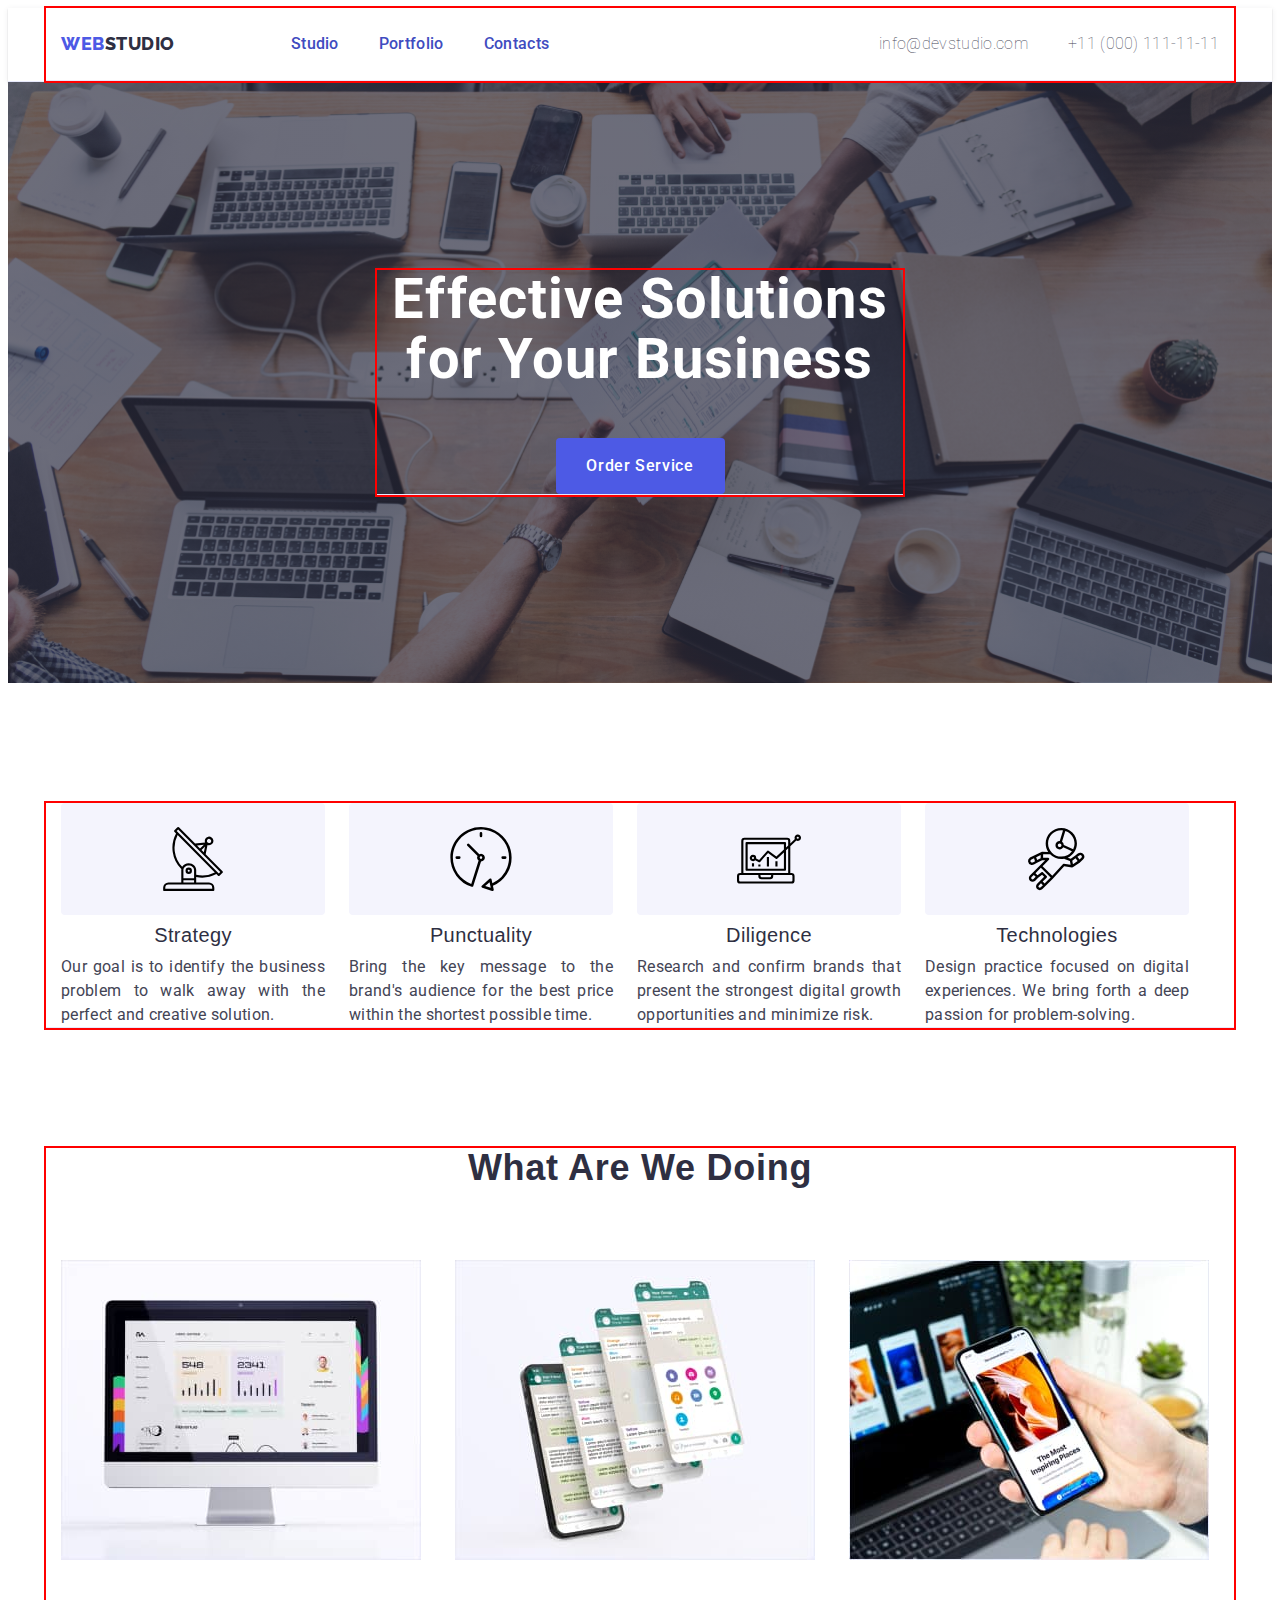
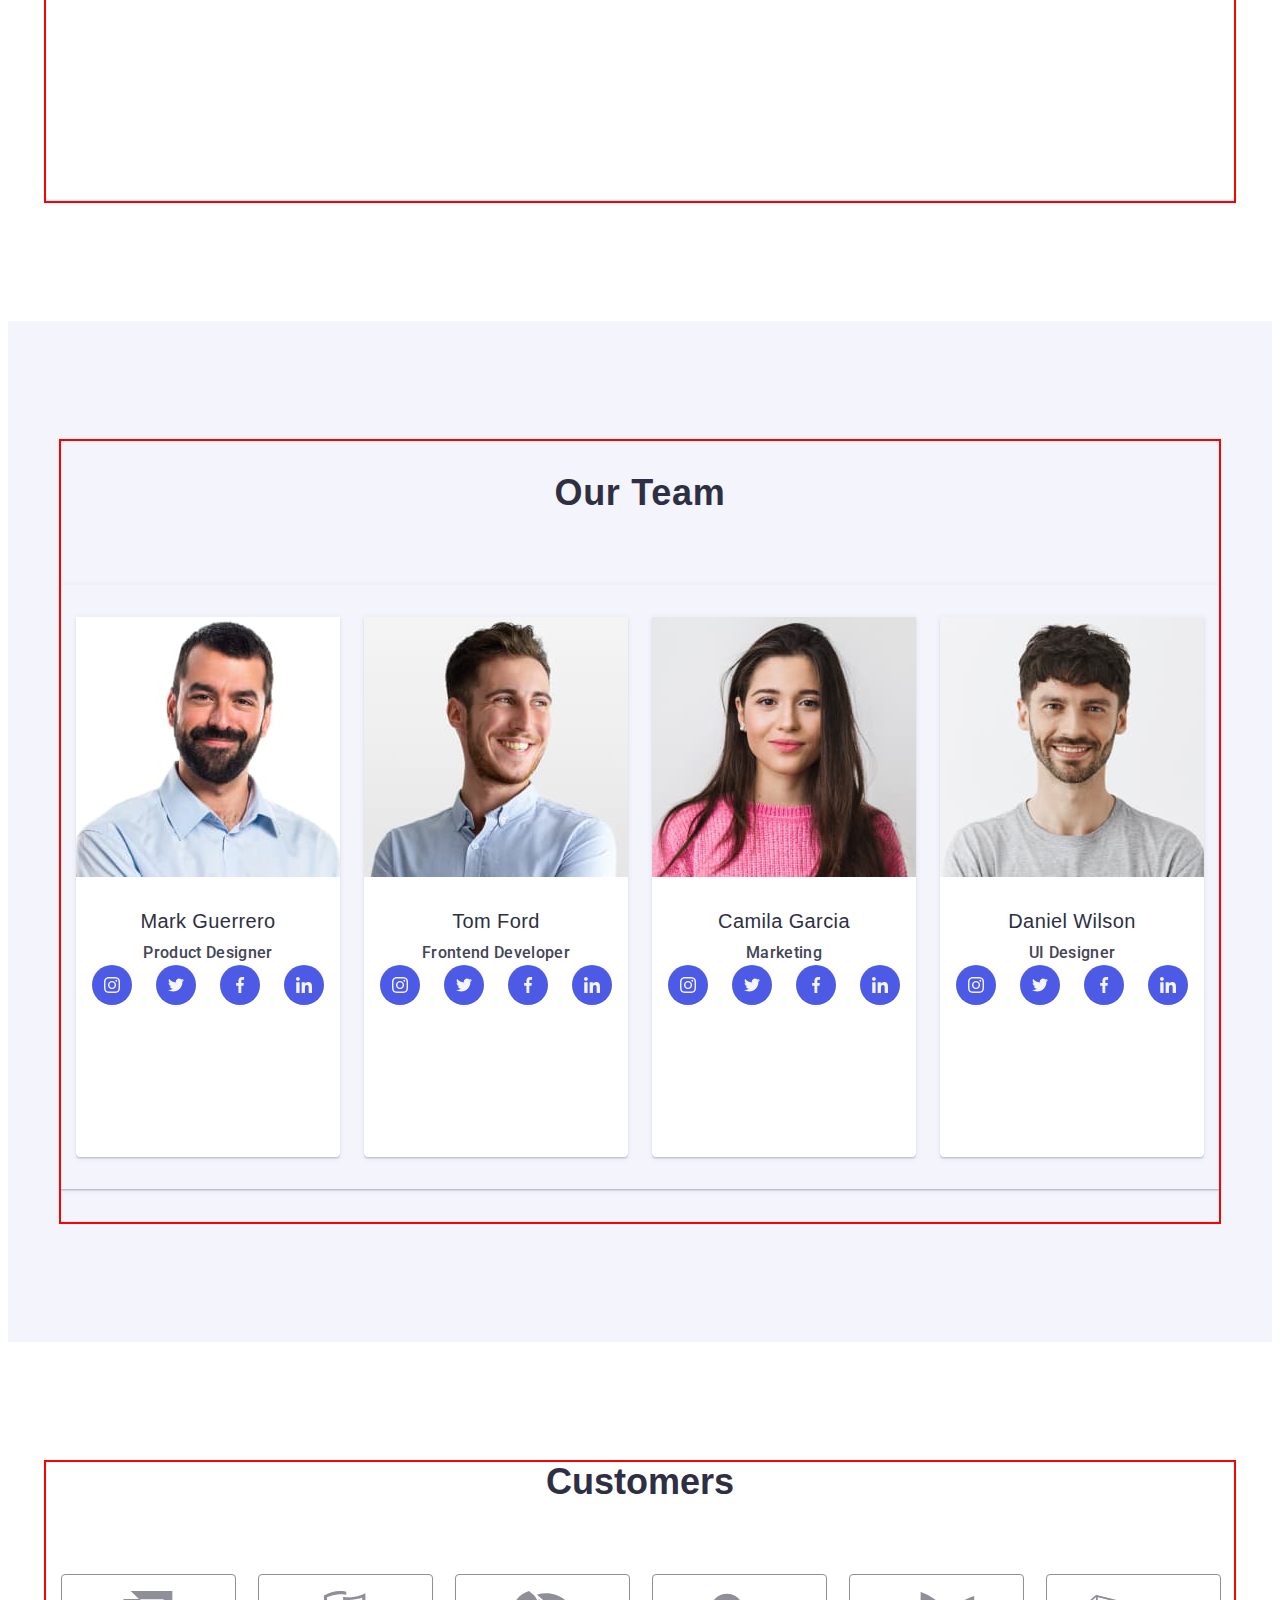
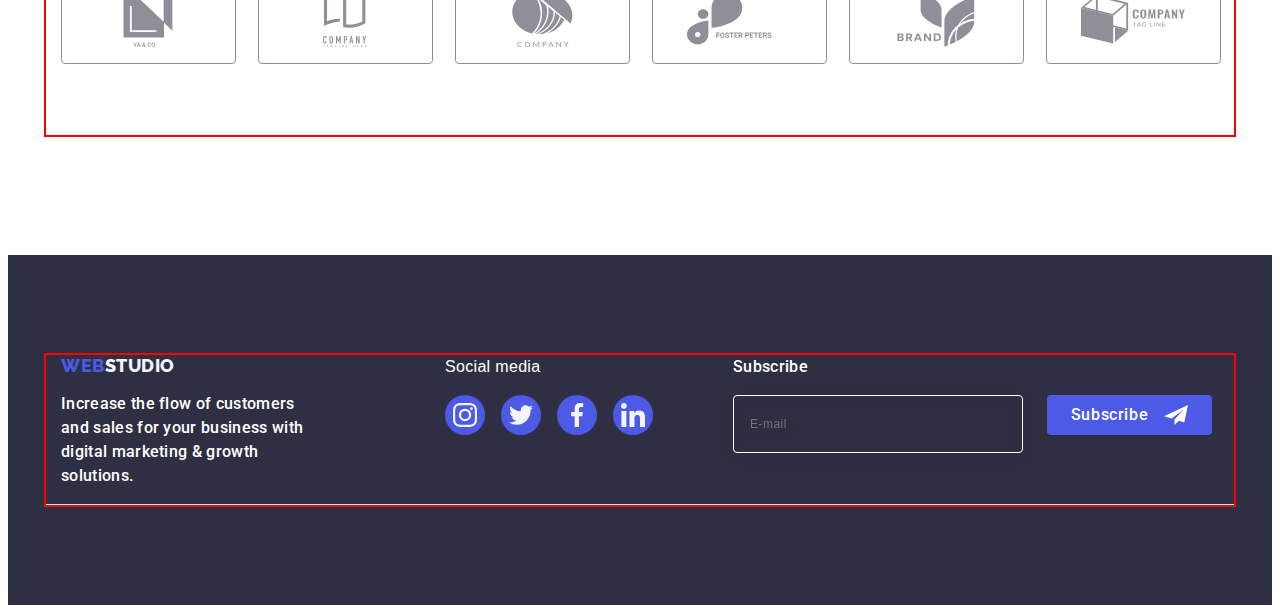
==== index.html @ 0dfd0e55 "5.5" ====
<!DOCTYPE html>
<html lang="en">
  <head>
    <meta charset="UTF-8" />
    <meta http-equiv="X-UA-Compatible" content="IE=edge" />
    <meta name="viewport" content="width=device-width, initial-scale=1.0" />
    <title>Web Studio</title>
    <link
      rel="stylesheet"
      href="https://cdnjs.cloudflare.com/ajax/libs/modern-normalize/2.0.0/modern-normalize.min.css"
      integrity="sha512-4xo8blKMVCiXpTaLzQSLSw3KFOVPWhm/TRtuPVc4WG6kUgjH6J03IBuG7JZPkcWMxJ5huwaBpOpnwYElP/m6wg=="
      crossorigin="anonymous"
      referrerpolicy="no-referrer"
    />
    <link rel="stylesheet" href="./css/style.css" />
    <link rel="preconnect" href="https://fonts.googleapis.com" />
    <link rel="preconnect" href="https://fonts.gstatic.com" crossorigin />
    <link rel="preconnect" href="https://fonts.googleapis.com" />
    <link rel="preconnect" href="https://fonts.gstatic.com" crossorigin />
    <link
      href="https://fonts.googleapis.com/css2?family=Raleway:wght@100;800&family=Roboto:wght@100;400;500;700;900&display=swap"
      rel="stylesheet"
    />
  </head>
  <body>
    <!-- ==================HEADER============= -->
    <header class="header">
      <div class="container header-container">
        <nav class="header-nav">
          <a class="header-logo link" href="./index.html"
            >Web<span class="header-black">Studio</span></a
          >
          <ul class="header-menu list">
            <li class="header-menu-item">
              <a class="header-menu-link link" href="./index.html">Studio</a>
            </li>
            <li class="header-menu-item">
              <a class="header-menu-link link" href="./portfolio.html"
                >Portfolio</a
              >
            </li>
            <li class="header-menu-item">
              <a class="header-menu-link link" href="">Contacts</a>
            </li>
          </ul>
        </nav>
        <address class="header-address">
          <ul class="header-ad list">
            <li class="header-ad-item">
              <a class="header-ad-link link" href="mailto:info@devstudio.com"
                >info@devstudio.com</a
              >
            </li>
            <li class="header-ad-item header-ad">
              <a class="header-ad-link link" href="tel:+110001111111"
                >+11 (000) 111-11-11</a
              >
            </li>
          </ul>
        </address>
      </div>
    </header>

    <!-- =============================MAIN======================== -->

    <main>
      <section class="hero hero-size">
        <div class="container">
          <h1 class="hero-name">Effective Solutions for Your Business</h1>
          <button class="hero-btn" type="button" data-modal-open>
            Order Service
          </button>
          <div class="backdrop is-hidden"></div>
        </div>
      </section>

      <section class="section-style">
        <div class="container">
          <h2 class="visually-hidden">its cool</h2>

          <ul class="list text-section">
            <li class="section-text-container">
              <div class="div-uhicon">
                <svg class="uhicons" width="64" height="64">
                  <use href="./images/uhicons.svg#group"></use>
                </svg>
              </div>
              <h3 class="section-h">Strategy</h3>
              <p class="section-p">
                Our goal is to identify the business problem to walk away with
                the perfect and creative solution.
              </p>
            </li>
            <li class="section-text-container">
              <div class="div-uhicon">
                <svg class="uhicons" width="64" height="64">
                  <use href="./images/uhicons.svg#clock"></use>
                </svg>
              </div>
              <h3 class="section-h">Punctuality</h3>
              <p class="section-p">
                Bring the key message to the brand's audience for the best price
                within the shortest possible time.
              </p>
            </li>
            <li class="section-text-container">
              <div class="div-uhicon">
                <svg class="uhicons" width="64" height="64">
                  <use href="./images/uhicons.svg#diagram"></use>
                </svg>
              </div>
              <h3 class="section-h">Diligence</h3>
              <p class="section-p">
                Research and confirm brands that present the strongest digital
                growth opportunities and minimize risk.
              </p>
            </li>
            <li class="section-text-container">
              <div class="div-uhicon">
                <svg class="uhicons" width="64" height="64">
                  <use href="./images/uhicons.svg#kosmo"></use>
                </svg>
              </div>
              <h3 class="section-h">Technologies</h3>
              <p class="section-p">
                Design practice focused on digital experiences. We bring forth a
                deep passion for problem-solving.
              </p>
            </li>
          </ul>
        </div>
      </section>

      <section class="what-are">
        <div class="container">
          <h2 class="section-what">What are we doing</h2>
          <ul class="list image-what">
            <li class="image-what">
              <img src="./images/onet.jpg" alt="monitor" width="360" />
            </li>
            <li class="image-what">
              <img src="./images/twot.jpg" alt="messenges" width="360" />
            </li>
            <li class="image-what">
              <img src="./images/threet.jpg" alt="laptop" width="360" />
            </li>
          </ul>
        </div>
      </section>

      <section class="section-our-back">
        <div class="container div-our">
          <h2 class="section-our">Our Team</h2>
          <ul class="list container-our">
            <li class="list section-our-li">
              <img src="./images/one.jpg" alt="Mark Guerrero" width="264" />
              <div class="name-our">
                <h3 class="section-h">Mark Guerrero</h3>
                <p class="section-p-our">Product Designer</p>
                <ul class="icons link list">
                  <li class="li-icon">
                    <a
                      class="a-icon"
                      href="https://www.instagram.com"
                      target="_blank"
                      ><svg class="svg-icon" width="16" height="16">
                        <use href="./images/icon.svg#instagram"></use>
                      </svg>
                    </a>
                  </li>
                  <li class="li-icon">
                    <a
                      class="a-icon"
                      href="https://www.twitter.com"
                      target="_blank"
                      ><svg class="svg-icon" width="16" height="16">
                        <use href="./images/icon.svg#twitter"></use>
                      </svg>
                    </a>
                  </li>
                  <li class="li-icon">
                    <a
                      class="a-icon"
                      href="https://www.facebook.com"
                      target="_blank"
                      ><svg class="svg-icon" width="16" height="16">
                        <use href="./images/icon.svg#facebook"></use>
                      </svg>
                    </a>
                  </li>
                  <li class="li-icon">
                    <a
                      class="a-icon"
                      href="https://www.linkedin.com"
                      target="_blank"
                      ><svg class="svg-icon" width="16" height="16">
                        <use href="./images/icon.svg#linkedin"></use>
                      </svg>
                    </a>
                  </li>
                </ul>
              </div>
            </li>
            <li class="list section-our-li">
              <img src="./images/two.jpg" alt="Tom Ford" width="264" />
              <div class="name-our">
                <h3 class="section-h">Tom Ford</h3>
                <p class="section-p-our">Frontend Developer</p>
                <ul class="icons link list">
                  <li class="li-icon">
                    <a
                      class="a-icon"
                      href="https://www.instagram.com"
                      target="_blank"
                      ><svg class="svg-icon" width="16" height="16">
                        <use href="./images/icon.svg#instagram"></use>
                      </svg>
                    </a>
                  </li>
                  <li class="li-icon">
                    <a
                      class="a-icon"
                      href="https://www.twitter.com"
                      target="_blank"
                      ><svg class="svg-icon" width="16" height="16">
                        <use href="./images/icon.svg#twitter"></use>
                      </svg>
                    </a>
                  </li>
                  <li class="li-icon">
                    <a
                      class="a-icon"
                      href="https://www.facebook.com"
                      target="_blank"
                      ><svg class="svg-icon" width="16" height="16">
                        <use href="./images/icon.svg#facebook"></use>
                      </svg>
                    </a>
                  </li>
                  <li class="li-icon">
                    <a
                      class="a-icon"
                      href="https://www.linkedin.com"
                      target="_blank"
                      ><svg class="svg-icon" width="16" height="16">
                        <use href="./images/icon.svg#linkedin"></use>
                      </svg>
                    </a>
                  </li>
                </ul>
              </div>
            </li>
            <li class="list section-our-li">
              <img src="./images/three.jpg" alt="Camila Garcia" width="264" />
              <div class="name-our">
                <h3 class="section-h">Camila Garcia</h3>
                <p class="section-p-our">Marketing</p>
                <ul class="icons link list">
                  <li class="li-icon">
                    <a
                      class="a-icon"
                      href="https://www.instagram.com"
                      target="_blank"
                      ><svg class="svg-icon" width="16" height="16">
                        <use href="./images/icon.svg#instagram"></use>
                      </svg>
                    </a>
                  </li>
                  <li class="li-icon">
                    <a
                      class="a-icon"
                      href="https://www.twitter.com"
                      target="_blank"
                      ><svg class="svg-icon" width="16" height="16">
                        <use href="./images/icon.svg#twitter"></use>
                      </svg>
                    </a>
                  </li>
                  <li class="li-icon">
                    <a
                      class="a-icon"
                      href="https://www.facebook.com"
                      target="_blank"
                      ><svg class="svg-icon" width="16" height="16">
                        <use href="./images/icon.svg#facebook"></use>
                      </svg>
                    </a>
                  </li>
                  <li class="li-icon">
                    <a
                      class="a-icon"
                      href="https://www.linkedin.com"
                      target="_blank"
                      ><svg class="svg-icon" width="16" height="16">
                        <use href="./images/icon.svg#linkedin"></use>
                      </svg>
                    </a>
                  </li>
                </ul>
              </div>
            </li>
            <li class="list section-our-li">
              <img src="./images/four.jpg" alt="Daniel Wilson" width="264" />
              <div class="name-our">
                <h3 class="section-h">Daniel Wilson</h3>
                <p class="section-p-our">UI Designer</p>
                <ul class="icons link list">
                  <li class="li-icon">
                    <a
                      class="a-icon"
                      href="https://www.instagram.com"
                      target="_blank"
                      ><svg class="svg-icon" width="16" height="16">
                        <use href="./images/icon.svg#instagram"></use>
                      </svg>
                    </a>
                  </li>
                  <li class="li-icon">
                    <a
                      class="a-icon"
                      href="https://www.twitter.com"
                      target="_blank"
                      ><svg class="svg-icon" width="16" height="16">
                        <use href="./images/icon.svg#twitter"></use>
                      </svg>
                    </a>
                  </li>
                  <li class="li-icon">
                    <a
                      class="a-icon"
                      href="https://www.facebook.com"
                      target="_blank"
                      ><svg class="svg-icon" width="16" height="16">
                        <use href="./images/icon.svg#facebook"></use>
                      </svg>
                    </a>
                  </li>
                  <li class="li-icon">
                    <a
                      class="a-icon"
                      href="https://www.linkedin.com"
                      target="_blank"
                      ><svg class="svg-icon" width="16" height="16">
                        <use href="./images/icon.svg#linkedin"></use>
                      </svg>
                    </a>
                  </li>
                </ul>
              </div>
            </li>
          </ul>
        </div>
      </section>

      <section class="section-customers">
        <div class="container">
          <h2 class="h-customers">Customers</h2>
          <ul class="ul-customers list link">
            <li class="li-customers">
              <a class="a-customers" href="" target="_blank"
                ><svg class="svg-customers" width="104" height="56">
                  <use href="./images/cus-icons.svg#object-one"></use></svg
              ></a>
            </li>
            <li class="li-customers">
              <a class="a-customers" href="" target="_blank"
                ><svg class="svg-customers" width="104" height="56">
                  <use href="./images/cus-icons.svg#object-two"></use></svg
              ></a>
            </li>
            <li class="li-customers">
              <a class="a-customers" href="" target="_blank"
                ><svg class="svg-customers" width="104" height="56">
                  <use href="./images/cus-icons.svg#object-three"></use></svg
              ></a>
            </li>
            <li class="li-customers">
              <a class="a-customers" href="" target="_blank"
                ><svg class="svg-customers" width="104" height="56">
                  <use href="./images/cus-icons.svg#object-four"></use></svg
              ></a>
            </li>
            <li class="li-customers">
              <a class="a-customers" href="" target="_blank"
                ><svg class="svg-customers" width="104" height="56">
                  <use href="./images/cus-icons.svg#object-five"></use></svg
              ></a>
            </li>
            <li class="li-customers">
              <a class="a-customers" href="" target="_blank"
                ><svg class="svg-customers" width="104" height="56">
                  <use href="./images/cus-icons.svg#object-six"></use></svg
              ></a>
            </li>
          </ul>
        </div>
      </section>
    </main>

    <!-- ============================FOOTER================ -->

    <footer class="footer">
      <div class="container div-all-footer">
        <div class="div-footer">
          <a class="footer-logo link" href="./index.html"
            >Web<span class="footer-white">Studio</span></a
          >
          <p class="footer-p">
            Increase the flow of customers and sales for your business with
            digital marketing & growth solutions.
          </p>
        </div>
        <div class="soc-div-footer">
          <p class="p-soc-footer">Social media</p>
          <ul class="ul-icon link list">
            <li class="li-icon-footer">
              <a
                class="a-icon-footer"
                href="https://www.instagram.com"
                target="_blank"
                ><svg class="svg-icon" width="24" height="24">
                  <use href="./images/icon.svg#instagram"></use>
                </svg>
              </a>
            </li>
            <li class="li-icon-footer">
              <a
                class="a-icon-footer"
                href="https://www.twitter.com"
                target="_blank"
                ><svg class="svg-icon" width="24" height="24">
                  <use href="./images/icon.svg#twitter"></use>
                </svg>
              </a>
            </li>
            <li class="li-icon-footer">
              <a
                class="a-icon-footer"
                href="https://www.facebook.com"
                target="_blank"
                ><svg class="svg-icon" width="24" height="24">
                  <use href="./images/icon.svg#facebook"></use>
                </svg>
              </a>
            </li>
            <li class="li-icon-footer">
              <a
                class="a-icon-footer"
                href="https://www.linkedin.com"
                target="_blank"
                ><svg class="svg-icon" width="24" height="24">
                  <use href="./images/icon.svg#linkedin"></use>
                </svg>
              </a>
            </li>
          </ul>
        </div>
        <div class="footer-div-subscribe">
          <p class="footer-p">Subscribe</p>
          <form class="footer-form">
            <label class="footer-label" for="user-subscribe">
              <input
                class="fotter-input"
                type="email"
                name="user-subscribe"
                id="user-subscribe"
                placeholder="E-mail"
            /></label>
            <button class="footer-submit" type="submit">
              Subscribe<svg class="footer-svg" width="24" height="24">
                <use href="./images/modal-icons.svg#frame"></use>
              </svg>
            </button>
          </form>
        </div>
      </div>
    </footer>
    <div class="modal-div is-hidden" data-modal>
      <div class="modal">
        <button class="modal-btn" type="button" data-modal-close>
          <svg class="svg-modal" width="8" height="8">
            <use href="./images/krest.svg#krest"></use>
          </svg>
        </button>
        <p class="p-title">Leave your contacts and we will call you back</p>
        <form class="modal-form">
          <div class="modal-field">
            <label for="user-name" class="modal-label">Name</label>
            <div class="input-wrap">
              <input
                class="modal-input"
                type="text"
                name="user-name"
                id="user-name"
                required
              />
              <svg class="modal-p" width="18" height="24">
                <use href="./images/modal-icons.svg#person"></use>
              </svg>
            </div>
          </div>
          <div class="modal-field">
            <label for="user-tel" class="modal-label">Phone</label>
            <div class="input-wrap">
              <input
                type="tel"
                id="user-tel"
                name="user-tel"
                class="modal-input"
                required
              />
              <svg class="modal-p" width="18" height="24">
                <use href="./images/modal-icons.svg#phone"></use>
              </svg>
            </div>
          </div>
          <div class="modal-field">
            <label for="user-email" class="modal-label">Email</label>
            <div class="input-wrap">
              <input
                type="email"
                id="user-email"
                name="user-email"
                class="modal-input"
                required
              />
              <svg class="modal-p" width="18" height="24">
                <use href="./images/modal-icons.svg#email"></use>
              </svg>
            </div>
          </div>
          <div class="modal-field-text">
            <label class="modal-label" for="user-comment">Comment</label>
            <textarea
              class="modal-text"
              name="user-comment"
              id="user-comment"
              placeholder="Text input"
            ></textarea>
          </div>
          <div class="modal-field modal-checkbox-field">
            <input
              type="checkbox"
              name="user-privacy"
              id="user-privacy"
              class="input-checkbox visually-hidden"
              value="true"
            />
            <label for="user-privacy" class="check-text">
              <span class="modal-span"
                ><svg class="check-icon" width="10" height="8">
                  <use href="./images/vi.svg#vi"></use></svg></span
              >I accept the terms and conditions of the
              <a class="a-policy" href="">Privacy Policy</a></label
            >
          </div>
          <button class="modal-submit" type="submit">Send</button>
        </form>
      </div>
    </div>
    <script src="./js/modal.js"></script>
  </body>
</html>
---- css/style.css ----
:root {
    --main--color:#2e2f42;
    --text--color:#434455;
    --white--color:#f4f4fd;
    --back--color:#404BBF;
    --light--color:#ffffff;
    --blue--color:#4D5AE5;
    --btn--color:#e7e9fc;
    --icon--color:#31d0aa;
    --modal--color:#FCFCFC;
    --custom--color:#8e8f99;
}

img {
    display: block;
}


img {
    overflow-clip-margin: content-box;
    overflow: clip;
}

body {
    font-family: 'Roboto',
    sans-serif;
    color: var(--text--color);
    background-color: var(--light--color);
}

p, h1, h2, h3, h4, h5, h6 {
margin-top: 0;
margin-bottom: 0;
}

a {
    text-decoration: none;
}



/* =====components====== */
.link {
    text-decoration: none;
}


.list {
    list-style: none;
    margin-top: 0;
    margin-bottom: 0;
    padding-left: 0;
}


.container {
    max-width: 1158px;
    padding-left: 156px;
    padding-right: 156px;
    outline: 2px solid red;
    margin: 0 auto;
    border-bottom: 1px solid #e7e9fc;
    padding: 0 15px 0 15px;
}


.header-container {
    display: flex;
    align-items: center;
    justify-content: space-between;
}

/* =========HEADER======= */

.header {
    border-bottom: 1px solid #e7e9fc;
    line-height: 1.17; 
    color: var(--main--color);
    box-shadow: 0px 2px 1px rgba(46, 47, 66, 0.08), 
    0px 1px 1px rgba(46, 47, 66, 0.16), 
    0px 1px 6px rgba(46, 47, 66, 0.08);
}
.header-logo {
    margin-right: 76px;
    display: flex;
    align-items: center;
    line-height: 1.17;
    font-family: "Raleway", sans-serif;
    font-weight: 800;
    font-size: 18px;
    line-height: 1.17;
    letter-spacing: 0.03em;
    color: var(--blue--color);
    text-transform: uppercase;
}


.header-nav {
    display: flex;
    align-items: center;
    gap: 40px;
}


.header-menu {
  display: flex;
  gap: 40px;
  
  color: var(--back--color);
}


.header-black {
    color: var(--main--color);
}

.header-address {
    font-style: normal;
    color: var(--text--color);
    
}

.header-menu-item {
    font-family: "Roboto";
    font-weight: 500;
    font-size: 16px;
    line-height: 1.5em; 
    letter-spacing: 0.02em;
    position: relative;
    color: var(--back--color);
    transition: color 250ms cubic-bezier(0.4, 0, 0.2, 1);
}

.header-ad-link {
    display: flex;
    font-family: "Roboto";
    font-weight: 100;
    font-size: 16px;
    line-height: 1.5em;
    letter-spacing: 0.02em;
    color: var(--text--color);
    padding: 24px 0;
    display: block;
    transition: color 250ms cubic-bezier(0.4, 0, 0.2, 1);
}

.header-menu-link:hover {
    color: var(--back--color);
}
.header-menu-link:focus {
    color: var(--back--color);
}
.header-menu-link {
    padding-top: 24px;
    padding-bottom: 24px;
    display: block;
    transition: color 250ms cubic-bezier(0.4, 0, 0.2, 1);
    position: relative;
    color: var(--back--color);
}


.header-ad-link:hover, .header-ad-link:focus {
    color: var(--back--color);
}

.header-ad {
display: flex;
gap: 40px;
}



/* ==========HERO========== */

.hero-btn:hover {
    background-color: var(--back--color);
}

.hero-btn:focus {
    background-color: var(--back--color);
}

.hero-btn {
    cursor: pointer;
    font-family: "Roboto", sans-serif;
    font-weight: 500;
    font-size: 16px;
    line-height: 1.5;
    letter-spacing: 0.04em;
    color: var(--light--color);
    background-color: var(--blue--color);
    display: block;
    align-items: center;
    min-width: 169px;
    height: 56px;
    border: none;
    border-radius: 4px;
    margin-left: auto;
    margin-right: auto;
    display: block;
    min-width: 169px;
    height: 56px;
    border: none;
    border-radius: 4px;
    margin-top: 48px;
    transition: background-color 250ms cubic-bezier(0.4, 0, 0.2, 1);
}


.hero {
    margin: auto;
    max-width: 1440px;
    background-image: linear-gradient(rgba(46, 47, 66, 0.7), rgba(46, 47, 66, 0.7)), 
    url(../images/herobg.jpg);
    background-size: cover;
    background-repeat: no-repeat;
    background-position: center;
    
    display: flex;
    font-family: "Roboto";
    font-weight: 500;
    font-size: 20px;
    line-height: 1.20em;
    letter-spacing: 0.02em;
    color: var(--text--color);
    background-color: var(--main--color);
    padding: 188px 0 188px; 
}



.hero-name {
    display: flex;
    text-align: center;
    line-height: 1.07;
    font-size: 56px;
    letter-spacing: 0.02em;
    color: var(--light--color);
    max-width: 496px;
}

/* ==========Button=============== */
.f-btn {
    padding: 12px 24px 12px;
    border-radius: 4px;
    cursor: pointer;
    font-family: "Roboto", sans-serif;
    font-weight: 500;
    font-size: 16px;
    line-height: 1.5;
    text-align: center;
    letter-spacing: 0.04em;
    color: var(--blue--color);
    background-color: var(--white--color);
    border: 1px solid var(--btn--color);
}

.f-btn:hover, .f-btn:focus {
    color: var(--light--color);
    background-color: var(--back--color);
    border: 1px solid transparent;
}

.btn {
    background-color:var(--white--color);
    color: var(--back--color);
}


/* =================MAIN============= */
.main-name {
    margin: 8px;
    font-weight: 500;
    font-size: 20px;
    line-height: 1.2; 
    letter-spacing: 0.02em;
    color: var(--main--color)
}

.main {
    color: var(--text--color);
    font-family: "Roboto";
    font-weight: 400;
    font-size: 16px;
    line-height: 1.5;
    letter-spacing: 0.02em;
}


/* ==========Section Text================= */

.section-text-container {
    width: calc((100% - 3 * 24px) / 4);
}


.text-section {
    display: flex;
    gap: 24px;
}

.section-text-container:last-child {
    margin-left: 0;
}


.section-p {
    text-align: justify; 
    font-family: "Roboto";
    line-height: 1.5;
    font-size: 16px;
    line-height: 1.5;
    letter-spacing: 0.02em;
    color: var(--text--color);
  
}

.section-p-our {
    text-align: center; 
    font-family: "Roboto";
    line-height: 1.5;
    font-size: 16px;
    line-height: 1.5;
    letter-spacing: 0.02em;
    color: var(--text--color);
}


.section-h {
    text-align: center; 
    margin-bottom: 8px;
    font-weight: 500;
    font-size: 20px;
    line-height: 1.2;
    letter-spacing: 0.02em;
    color: var(--main--color);
   
}



.section-style {
    padding: 120px 0 120px;
}

.div-uhicon {
    display: flex;
    align-items: center;
    justify-content: center;
    height: 112px;
    background-color: var(--white--color);
    border-radius: 4px;
    margin-bottom: 8px;
    width: 264px;
    height: 112px;
}


/* ===========MODAL=========== */
.visually-hidden {
    position: absolute;
    width: 1px;
    height: 1px;
    margin: -1px;
    border: 0;
    padding: 0;
    
    white-space: nowrap;
    clip-path: inset(100%);
    clip: rect(0 0 0 0);
    overflow: hidden;
  }



.modal-div {
    position: fixed;
    top: 0;
    left: 0;
    width: 100%;
    height: 100%;
    background-color: rgba(46, 47, 66, 0.4);
    transition: opacity 250ms cubic-bezier(0.4, 0, 0.2, 1), visibility 250ms cubic-bezier(0.4, 0, 0.2, 1);
    
}

.is-hidden {
    opacity: 0;
    visibility: hidden;
    pointer-events: none;
}

.modal {
    padding: 72px 24px 24px 24px;
    position: absolute;
    top: 50%;
    left: 50%;
    transform: translate(-50%, -50%) scale(1);
    width: 408px;
    min-height: 584px;
    background-color: var(--modal--color);
    box-shadow: 0px 1px 1px rgba(0, 0, 0, 0.14), 0px 1px 3px rgba(0, 0, 0, 0.12), 0px 2px 1px rgba(0, 0, 0, 0.2);
    border-radius: 4px;
    transition: transform 250ms cubic-bezier(0.4, 0, 0.2, 1);
}

.modal-btn {
    position: absolute;
    top: 24px;right: 24px;
    width: 24px;
    height: 24px;
    border-radius: 50%;
    /* display: flex; */
    align-items: center;
    justify-content: center;
    border-color: var(--btn--color);
    border: 1px solid rgba(0, 0, 0, 0.1);
    padding: 0;
    cursor: pointer;
    transition: background-color 250ms cubic-bezier(0.4, 0, 0.2, 1), border 250ms cubic-bezier(0.4, 0, 0.2, 1);
    background-color: var(--btn--color);
}


.modal-btn:hover, .modal-btn:focus {
    background-color: var(--back--color);
    border: none;
}

.svg-modal {
    transition: fill 250ms cubic-bezier(0.4, 0, 0.2, 1);

}


.modal-btn:hover > .svg-modal,
.modal-btn:focus > .svg-modal {
fill: var(--light--color);
}

.p-title {
    text-align: center;
    max-width: 360px;
    font-size: 16px;
    font-family: Roboto;
    font-style: normal;
    font-weight: 500;
    line-height: 24px;
    letter-spacing: 0.32px; 
    color: var(--main--color);
    margin-bottom: 16px;
}


.modal-field {
    margin-bottom: 8px;
}

.modal-input {
    display: block;
    width: 100%;
    height: 40px;
    border-radius: 4px;
    border: 1px solid var(--blue--color);
    border-radius: 4px;
    background-color: transparent;
    padding-left: 38px;
    border: 1px solid rgba(46, 47, 66, 0.4); 
    outline: transparent; 
    transition: border-color 250ms cubic-bezier(0.4, 0, 0.2, 1);
}


.modal-input:focus {
    border-color: var(--blue--color);
}


.modal-input:focus + modal-p {
    fill: var(--blue--color);
    
}


.modal-label {
    display: block;
    font-size: 12px;
    font-family: Roboto;
    font-style: normal;
    font-weight: 400;
    line-height: 1.17;
    letter-spacing: 0.48px;
    color: var(--custom--color);
    margin-bottom: 4px;
}

.modal-p {
    fill: var(--main--color);
    position: absolute;
    left: 16px;
    top: 50%;
    transform: translateY(-50%);
    transition: fill 250ms cubic-bezier(0.4, 0, 0.2, 1);
}


.modal-p:focus {
    fill: var(--blue--color);
}


.input-wrap {
    position: relative;
}

.modal-text {
    border-radius: 4px;
    border: 1px solid var(--navyblue-modal, rgba(46, 47, 66, 0.40));
    resize: none;
    height: 120px;
    width: 100%;
    padding-left: 16px;
    font-size: 12px;
    line-height: 1.17; 
    letter-spacing: 0.04em;
    color: rgba(46, 47, 66, 0.4);
    background-color: transparent;
    padding: 8px 16px;
    outline: transparent;
    transition: border-color 250ms cubic-bezier(0.4, 0, 0.2, 1);
}


.modal-text:focus {
    border-color: var(--blue--color);
}

.input-checkbox {
    display: inline-block;
    height: 40px;
    border: 1px solid rgba(46, 47, 66, 0.4); 
    outline: transparent; 
}

.check-text {
    display: inline-block;
    align-items: center;
    color: #8E8F99;
    font-size: 12px;
    font-family: Roboto;
    font-style: normal;
    font-weight: 400;
    line-height: 1.17;
    letter-spacing: 0.48px;
    columns: var(--custom--color);
    left: 24px;
}

.a-policy {
    color: var(--blue--color);
    font-size: 12px;
    font-family: Roboto;
    font-style: normal;
    font-weight: 400;
    line-height: 1.17;
    letter-spacing: 0.48px;
    text-decoration: underline;
}



.check-text span{
    left: 16px;
    margin-left: 8px;
    width: 16px;
    height: 16px;
    border-radius: 2px;
    border: 1px solid var(--main--color, rgba(46, 47, 66, 0.40));
    left: 16px;
    display: inline-flex;
    align-items: center;
    justify-content: center;
    fill: transparent;
    border: 1px solid rgba(46, 47, 66, 0.4); 
}


.input-checkbox:checked + .check-text span {
    background-color: var(--back--color);
    border: none;
    fill: var(--white--color);
}

.modal-submit {
    min-width: 169px;
    display: block;
    border-radius: 4px;
    background: var(--blue--color);
    box-shadow: 0px 4px 4px 0px rgba(0, 0, 0, 0.15); 
    width: 169px;
    height: 56px;
    color: var(--light--color);
    text-align: center;
    font-size: 16px;
    font-family: "Roboto", sans-serif;
    font-style: normal;
    font-weight: 500;
    line-height: 1.5;
    letter-spacing: 0.64px; 
    padding: 16px 32px;
    margin-left: auto;
    margin-right: auto;
    cursor: pointer;
    border: none;
    transition: background-color 250ms cubic-bezier(0.4, 0, 0.2, 1);
}


.modal-input:focus + .modal-p {
    fill:#404BBF;
}

.modal-checkbox-field {
    margin-bottom: 24px
}

.modal-field-text {
    margin-bottom: 16px;
}


.modal-span {
    
    display: inline-flex;
    transition: background-color 250ms cubic-bezier(0.4, 0, 0.2, 1), border 250ms cubic-bezier(0.4, 0, 0.2, 1), fill 250ms cubic-bezier(0.4, 0, 0.2, 1);
    border: 1px solid rgba(46, 47, 66, 0.4);
}




/* ===========SECTION WHAT========= */





.what-are {
    padding-bottom: 120px; 
}

.section-text-container {
    width: 264px;
    height: 224px;
    top: 792px;
    left: 156px;
    gap: 8px;
}


.section-what {
    margin-bottom: 72px;
    font-size: 36px;
    line-height: 1.11;
    text-align: center;
    letter-spacing: 0.02em;
    text-transform: capitalize;
    color: var(--main--color);

    justify-content: center;
    }

.image-what {
    display: flex;
    padding-bottom: 120px;
    margin-right: 0;
    gap: 24px;
    flex-basis: calc((100% - 48px) / 3);
}



/* ==========SECTION OUR======== */
.div-our {
    padding: 32px 0 32px;
}


.section-our-back {
    text-align: justify;
    padding: 120px 0 120px;
    background-color: var(--white--color);
}

.section-our {
    margin-bottom: 72px;
    font-size: 36px;
    line-height: 1.11;
    text-align: center;
    letter-spacing: 0.02em;
    text-transform: capitalize;
    color: var(--main--color);
}

.section-our-cont {
    margin-bottom: 32px;
}

.container-our {
    display: flex;
    box-shadow: 0px 1px 6px rgba(46, 47, 66, 0.08), 0px 1px 1px rgba(46, 47, 66, 0.16), 0px 2px 1px rgba(46, 47, 66, 0.08);;
    padding: 32px 0 32px;
    justify-content: center;
    gap: 24px;
}
.section-our-li {
    border-radius: 0px 0px 4px 4px; 
    padding-bottom: 120px;
    justify-content: center;
    gap: 24px;
    width: calc((100%-2*24px)/4);
    background-color: var(--light--color);
    font-weight: 500 ;
    font-size: 20px;
    line-height: 1.2;
    letter-spacing: 0.02em;
    color: var(--main--color);
    box-shadow: 0px 1px 6px rgba(46, 47, 66, 0.08), 0px 1px 1px rgba(46, 47, 66, 0.16), 0px 2px 1px rgba(46, 47, 66, 0.08);
   

}

.section-our-li:hover, .section-our-li:focus {
    background-color: var(--back--color);
}

.name-our {
    padding: 32px 0 32px;
}




/* ==========SECTION IMAGES======== */
.section-images {
    display: flex;
    flex-wrap: wrap; 
    column-gap: 24px;
    row-gap: 48px;
    font-weight: 500;
    font-size: 20px;
    line-height: 1.2;
    letter-spacing: 0.02em;
    color: var(--main--color)
}

.li-image {
    width: calc((100% - 48px) / 3);
    overflow: hidden;
}


.li-image:hover, .li-image:focus {
    background: var(--white, #FFF);
    box-shadow: 0px 2px 1px 0px rgba(46, 47, 66, 0.08), 0px 1px 1px 0px rgba(46, 47, 66, 0.16), 0px 1px 6px 0px rgba(46, 47, 66, 0.08);
    transition: 250ms cubic-bezier(0.4, 0, 0.2, 1);
}

.container-image {
    padding: 32px 16px;
    border: 1px solid var(--btn--color); 
    border-top: none;
}

.lift-images {
    display: flex;
    top: 0;
    bottom: 0;
    position: relative;
    overflow: hidden;
    transition: 250ms cubic-bezier(0.4, 0, 0.2, 1), border 250ms cubic-bezier(0.4, 0, 0.2, 1);
}

.a-lift:hover .p-lift {
    transform: translate(0);
}

.a-lift:focus .p-lift {
    transform: translate(0);
}

.p-lift {
    margin: 0;
    display: flex;
    position: absolute;
    height: 100%;
    flex-direction: column;
    flex-shrink: 0;
    color: var(--white--color);
    font-size: 16px;
    font-family: Roboto;
    line-height: 1.5;
    letter-spacing: 0.32px;
    width: 360px;
    height: 300px;
    padding: 40px 32px 164px;
    margin-bottom: 32px;
    background-color: var(--blue--color);
    transform: translateY(100%);
    transition: 250ms cubic-bezier(0.4, 0, 0.2, 1), border 250ms cubic-bezier(0.4, 0, 0.2, 1);
}

/* =========PORTFOLIO SECTION======= */
.portfolio-section {
    padding-top: 96px; padding-bottom: 120px;
}


.port-btn {
    display: flex;
    justify-content: center;
    gap: 24px;
    margin-bottom: 72px;

}



/* ============SECTION CUSTOMERS======== */
.section-customers {
    padding-top: 120px;
    padding-bottom: 120px;
}


.ul-customers {
    display: flex;
    gap: 24px;
    margin-bottom: 72px;
}



.li-customers {
    width: calc((100% - 120px) / 6);
    height: 88px;
}

.h-customers {
    text-align: center;
    font-size: 36px;
    line-height: 1.11;
    color: var(--main--color);
    margin-bottom: 72px;
}


.a-customers {
    width: 100%;
    height: 100%;
    border: 1px solid #8e8f99;
    border-radius: 4px;
    display: flex;
    align-items: center;
    justify-content: center;
    color: var(--custom--color);
}


.a-customers:hover, .a-customers:focus {
    color: var(--back--color);
    border-color: var(--back--color);
    transition: border-color 250ms cubic-bezier(0.4, 0, 0.2, 1), color 250ms cubic-bezier(0.4, 0, 0.2, 1);
}

.svg-customers {
    fill: currentColor;
}


/* ===========FOOTER========= */



.footer {
    background-color: var(--main--color);
    padding: 100px 0;
}

.footer-p {
    max-width: 264px;
    font-family: "Roboto";
    font-weight: 400;
    font-size: 16px;
    line-height: 1.5em;
    letter-spacing: 0.02em;
    color: var(--white--color);
}
.footer-white {
    color: var(--white--color);
}

.footer-logo {
    display: inline-block;
    margin-bottom: 16px;
    font-family: 'Raleway', 
    sans-serif;
    font-weight: 800;
    font-size: 18px;
    line-height: 1.17;
    letter-spacing: 0.03em;
    color: var(--blue--color);
    text-transform: uppercase
}


.li-icon-footer {
    width: 40px;
    height: 40px;
    transition: background-color 250ms cubic-bezier(0.4, 0, 0.2, 1);
}

.a-icon-footer {
    width: 100%;
    height: 100%;
    background-color: var(--blue--color);
    border-radius: 50%;
    display: flex;
    align-items: center;
    justify-content: center;
    transition: background-color 250ms cubic-bezier(0.4, 0, 0.2, 1);
}

.a-icon-footer:hover, .a-icon-footer:focus {
    background-color: var(--icon--color);
}



.div-all-footer {
    display: flex;
    align-items: baseline;
}

.div-footer {
    margin-right: 120px;
}



.footer-p {
    margin-bottom: 16px;
    font-weight: 500; 
    font-size: 16px;
    line-height: 1.5;
    letter-spacing: 0.02em;
    color: var(--light--color);
}

.footer-form {
    gap: 24px;
    display: flex;
}


.footer-label {
    gap: 24px;

}


.fotter-input {
    width: 264px;
    height: 40px;
    border: 1px solid var(--light--color); 
    background-color: transparent; 
    font-size: 12px; 
    line-height: 1.5; 
    letter-spacing: 0.04em; 
    padding-left: 16px;
    filter: drop-shadow(0px 4px 4px rgba(0, 0, 0, 0.15));
    border-radius: 4px;
    color: var(--light--color);
}

::placeholder {
    fill: var(--light--color);
}

.footer-submit {
    min-width: 165px;
    height: 40px;
    display: flex;
    justify-content: center;
    align-items: center;
    font-family: "Roboto", sans-serif;
    font-size: 16px;
    font-weight: 500;
    line-height: 1.5;
    letter-spacing: 0.04em;
    color: var(--light--color);
    cursor: pointer;
    background-color: var(--blue--color);
    border: none;
    border-radius: 4px;
    /* margin-left: 24px; */
}

.footer-svg {
    margin-left: 16px;
    fill: var(--light--color);
}

.footer-div-subscribe {
    margin-left: 80px;
}



/* 
==========ICONS=========== */
.icons {
  display: flex;
  gap: 24px; 
  justify-content: center;
}

.icons:last-child {
    padding-right: 0;
}

.li-icon {
    width: 40px;
    height: 40px;
    transition: background-color 250ms cubic-bezier(0.4, 0, 0.2, 1);
}

.a-icon {
    width: 100%;
    height: 100%;
    background-color: var(--blue--color);
    border-radius: 50%;
    display: flex;
    align-items: center;
    justify-content: center;
    
    transition: background-color 250ms cubic-bezier(0.4, 0, 0.2, 1);
}


.a-icon:hover, .a-icon:focus {
    background-color: var(--back--color);
}
.svg-icon {
    fill: var(--white--color);
}




.p-soc-footer {
    display: flex;
    font-weight: 500;
    font-size: 16px;
    line-height: 1.5;
    letter-spacing: 0.02em;
    color: var(--light--color);
    margin-bottom: 16px;
    transition: background-color 250ms cubic-bezier(0.4, 0, 0.2, 1);
}

.ul-icon {
    display: flex;
    gap: 16px;
}


/* ===========Before/after========== */

::after {
    content: "";
    position: absolute;
    left: 0;
    bottom: -1px;
    height: 4px;
    background-color: var(--back--color);
    border-radius: 2px;
}


body {
    font-family: sans-serif;
    line-height: 1.5;
  }
  
  input {
    padding: 8px;
    font-family: inherit;
  }
  
  label {
    display: flex;
    flex-direction: column;
    margin-bottom: 8px;
  }
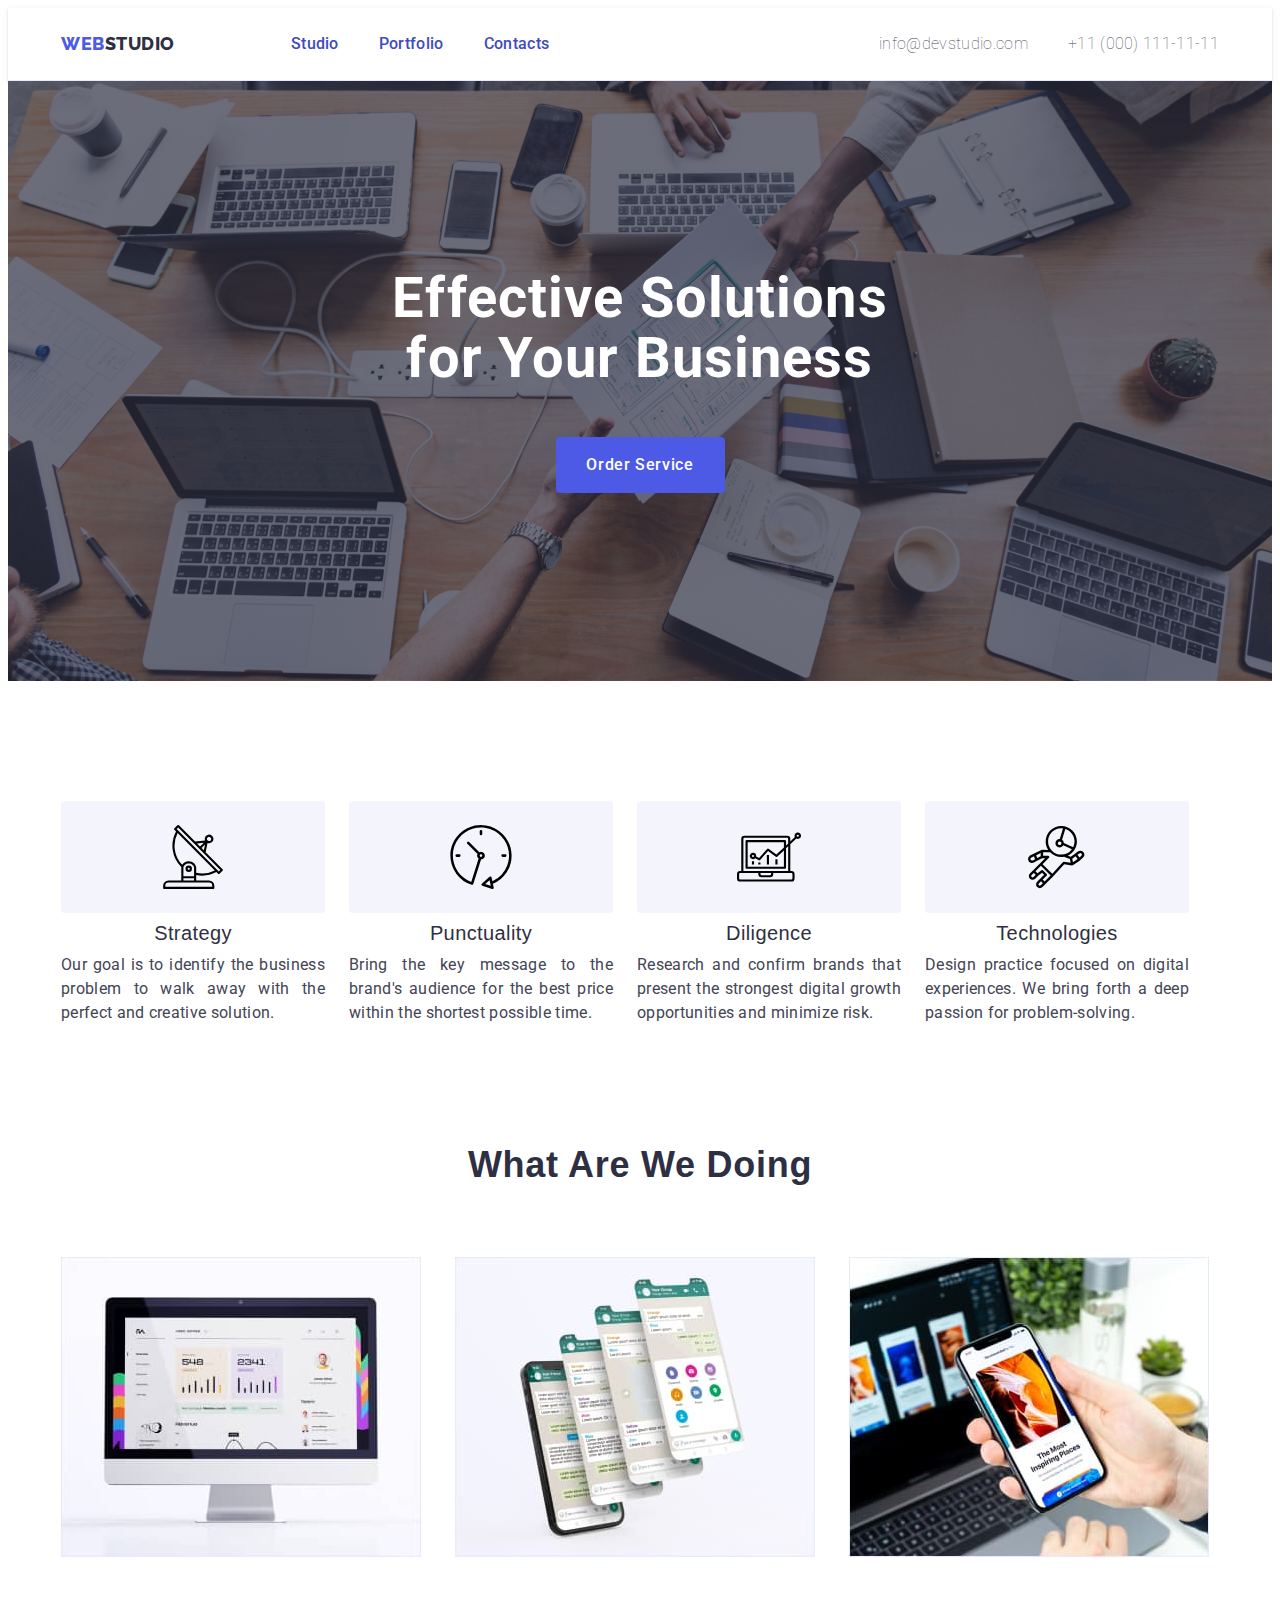
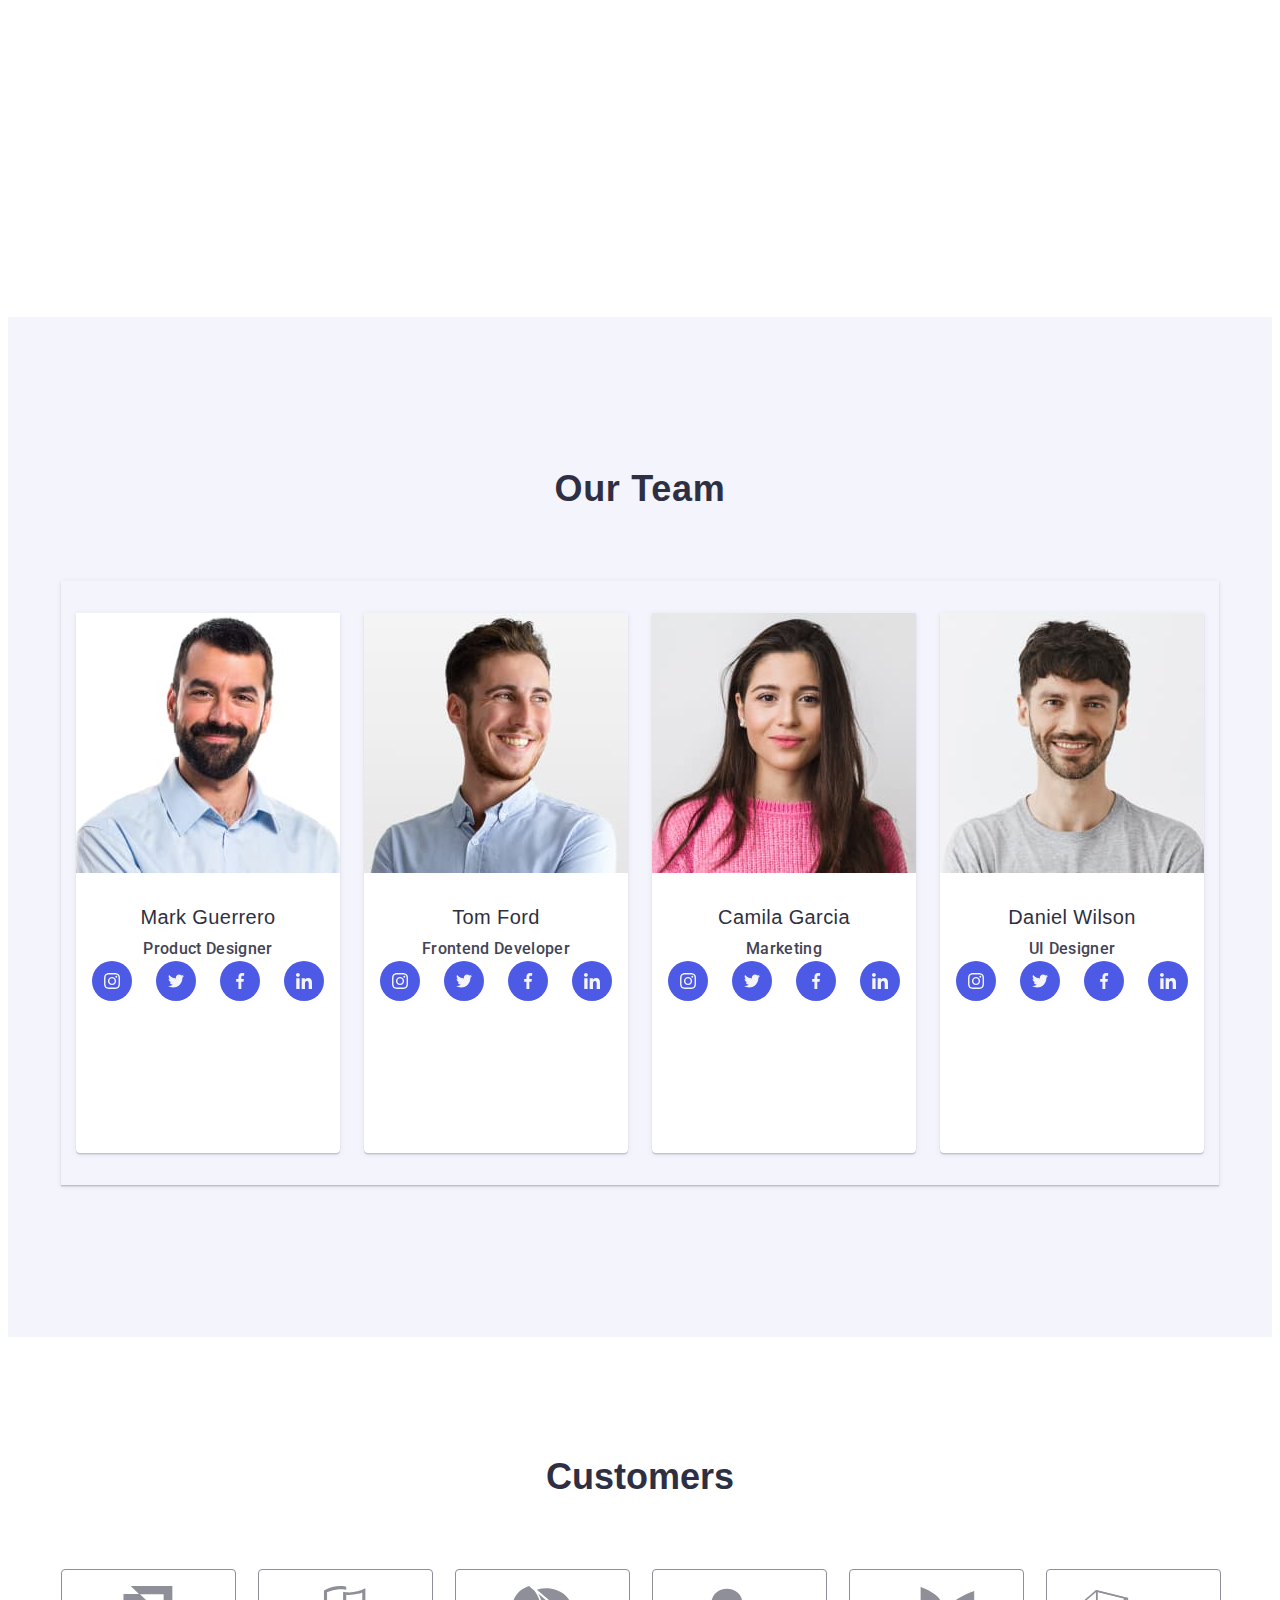
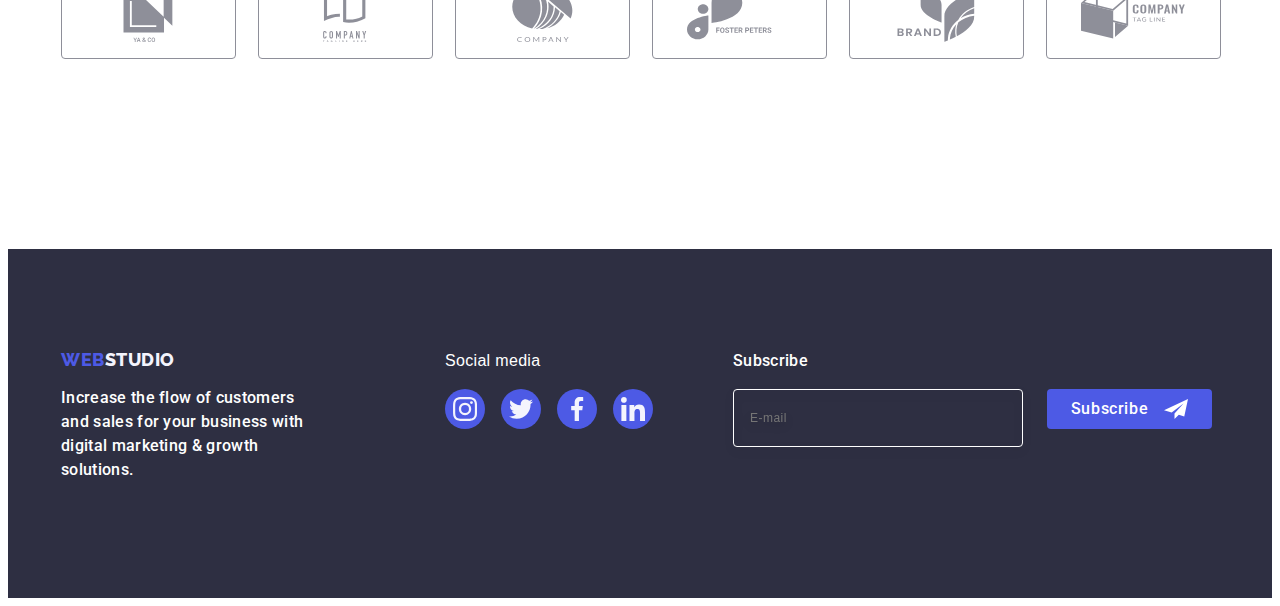
==== commit f1ce875a: "1.3" ====
--- a/index.html
+++ b/index.html
@@ -2,6 +2,7 @@
 <html lang="en">
   <head>
     <meta charset="UTF-8" />
+    <meta name="viewport" content="width=device-width, initial-scale=1.0">
     <meta http-equiv="X-UA-Compatible" content="IE=edge" />
     <meta name="viewport" content="width=device-width, initial-scale=1.0" />
     <title>Web Studio</title>
@@ -488,14 +489,14 @@
             <label for="user-name" class="modal-label">Name</label>
             <div class="input-wrap">
               <input
+                type="text"
+                id="user-name"
+                name="user-name"
                 class="modal-input"
-                type="text"
-                name="user-name"
-                id="user-name"
                 required
               />
               <svg class="modal-p" width="18" height="24">
-                <use href="./images/modal-icons.svg#person"></use>
+                <use href="./images/person.svg#icon-person"></use>
               </svg>
             </div>
           </div>
@@ -549,7 +550,7 @@
             <label for="user-privacy" class="check-text">
               <span class="modal-span"
                 ><svg class="check-icon" width="10" height="8">
-                  <use href="./images/vi.svg#vi"></use></svg></span
+                  <use href="./images/x.svg#v"></use></svg></span
               >I accept the terms and conditions of the
               <a class="a-policy" href="">Privacy Policy</a></label
             >
--- a/css/style.css
+++ b/css/style.css
@@ -57,9 +57,9 @@
     max-width: 1158px;
     padding-left: 156px;
     padding-right: 156px;
-    outline: 2px solid red;
+    /* outline: 2px solid red; */
     margin: 0 auto;
-    border-bottom: 1px solid #e7e9fc;
+    /* border-bottom: 1px solid #e7e9fc; */
     padding: 0 15px 0 15px;
 }
 
@@ -472,16 +472,6 @@
 }
 
 
-.modal-input:focus {
-    border-color: var(--blue--color);
-}
-
-
-.modal-input:focus + modal-p {
-    fill: var(--blue--color);
-    
-}
-
 
 .modal-label {
     display: block;
@@ -505,10 +495,6 @@
 }
 
 
-.modal-p:focus {
-    fill: var(--blue--color);
-}
-
 
 .input-wrap {
     position: relative;
@@ -516,7 +502,7 @@
 
 .modal-text {
     border-radius: 4px;
-    border: 1px solid var(--navyblue-modal, rgba(46, 47, 66, 0.40));
+    border: 1px solid var(--blue--color);
     resize: none;
     height: 120px;
     width: 100%;
@@ -529,6 +515,7 @@
     padding: 8px 16px;
     outline: transparent;
     transition: border-color 250ms cubic-bezier(0.4, 0, 0.2, 1);
+    border: 1px solid rgba(46, 47, 66, 0.4);
 }
 
 
@@ -572,7 +559,6 @@
 
 .check-text span{
     left: 16px;
-    margin-left: 8px;
     width: 16px;
     height: 16px;
     border-radius: 2px;
@@ -592,6 +578,17 @@
     fill: var(--white--color);
 }
 
+
+
+.modal-input:focus {
+    border-color: var(--blue--color);
+}
+
+.modal-input:focus-within + .modal-p {
+    fill: var(--blue--color);
+}
+
+
 .modal-submit {
     min-width: 169px;
     display: block;
@@ -617,9 +614,6 @@
 }
 
 
-.modal-input:focus + .modal-p {
-    fill:#404BBF;
-}
 
 .modal-checkbox-field {
     margin-bottom: 24px
@@ -631,12 +625,11 @@
 
 
 .modal-span {
-    
+    margin-right: 8px;
     display: inline-flex;
     transition: background-color 250ms cubic-bezier(0.4, 0, 0.2, 1), border 250ms cubic-bezier(0.4, 0, 0.2, 1), fill 250ms cubic-bezier(0.4, 0, 0.2, 1);
     border: 1px solid rgba(46, 47, 66, 0.4);
 }
-
 
 
 
